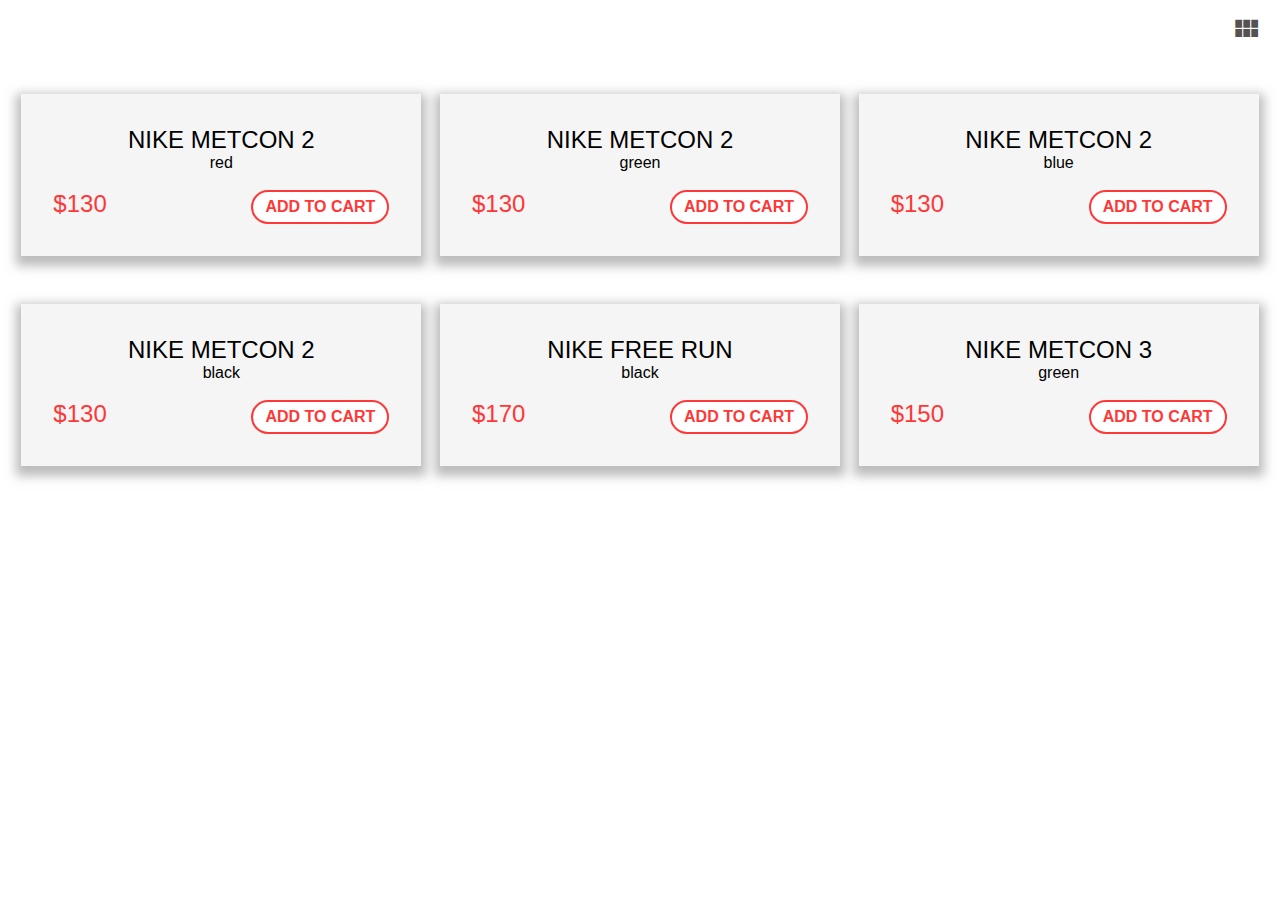
==== index.html @ db2c4967 "2b9c166" ====
<!doctype html><html lang="en"><head><meta charset="utf-8"/><meta name="viewport" content="width=device-width,initial-scale=1"/><title>HW-RA-2-2</title><script defer="defer" src="/static/js/main.b2b4c631.js"></script><link href="/static/css/main.3e2b512f.css" rel="stylesheet"></head><body><noscript>You need to enable JavaScript to run this app.</noscript><div id="root"></div></body></html>
---- static/css/main.3e2b512f.css ----
@import url(https://fonts.googleapis.com/icon?family=Material+Icons);body{-webkit-font-smoothing:antialiased;-moz-osx-font-smoothing:grayscale;font-family:-apple-system,BlinkMacSystemFont,Segoe UI,Roboto,Oxygen,Ubuntu,Cantarell,Fira Sans,Droid Sans,Helvetica Neue,sans-serif;margin:0}code{font-family:source-code-pro,Menlo,Monaco,Consolas,Courier New,monospace}.main-content{box-sizing:border-box;padding:12px}.top{display:flex;justify-content:flex-end;width:100%}.switch-btn{-webkit-appearance:none;-moz-appearance:none;background-color:#fff;border:none;color:#535353;font-size:32px}.cards-content{flex-wrap:wrap;justify-content:space-around;margin-top:24px;width:100%}.card-content,.cards-content{box-sizing:border-box;display:flex}.card-content{align-items:center;background-color:#f5f5f5;box-shadow:0 5px 10px 5px hsla(0,0%,48%,.5);flex-direction:column;margin:24px 0;padding:32px;width:400px}.item-title{font-size:24px;text-transform:uppercase}.image{width:300px}.price-btn{display:flex;justify-content:space-between;width:100%}.item-price{color:#ff3737;font-size:24px}.item-btn{-webkit-appearance:none;-moz-appearance:none;background-color:#fff;border:2px solid #ff3737;border-radius:20px;color:#ff3737;font-size:16px;font-weight:700;padding:6px 12px;text-transform:uppercase}.list-content{width:100%}ul{margin:0;padding:0}li{list-style-type:none}.list-item-content{align-items:center;background-color:#f5f5f5;box-sizing:border-box;display:flex;justify-content:space-between;margin:3px 0;padding:6px 12px;width:100%}.image-list{width:100px}
/*# sourceMappingURL=main.3e2b512f.css.map*/
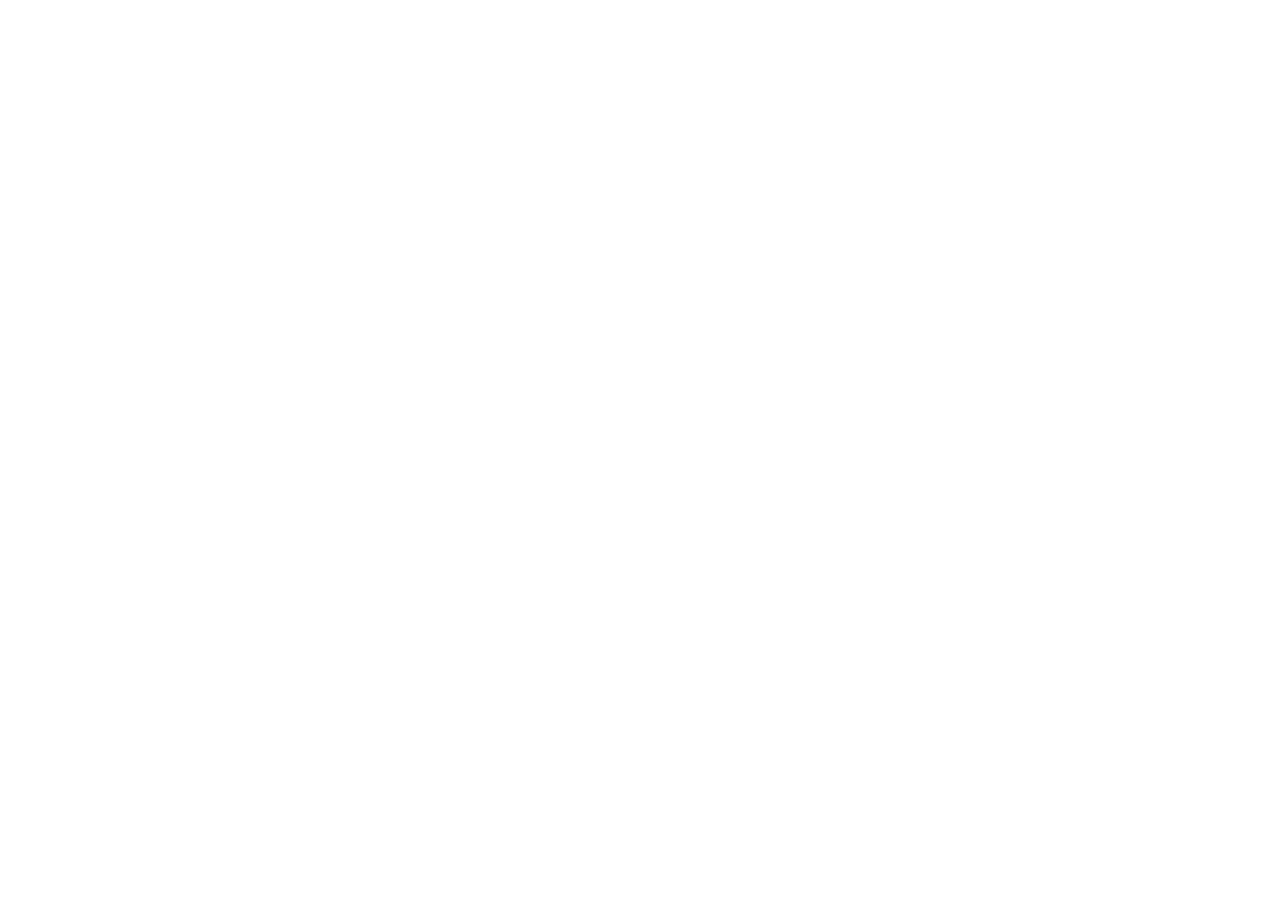
==== commit 39f17ddc: "Update index.html" ====
--- a/index.html
+++ b/index.html
@@ -1 +1 @@
-<!doctype html><html lang="en"><head><meta charset="utf-8"/><meta name="viewport" content="width=device-width,initial-scale=1"/><title>HW-RA-2-2</title><script defer="defer" src="/static/js/main.b2b4c631.js"></script><link href="/static/css/main.3e2b512f.css" rel="stylesheet"></head><body><noscript>You need to enable JavaScript to run this app.</noscript><div id="root"></div></body></html>+<!doctype html><html lang="en"><head><meta charset="utf-8"/><meta name="viewport" content="width=device-width,initial-scale=1"/><title>HW-RA-2-2</title><script defer="defer" src="/hw-ra-2-2/static/js/main.b2b4c631.js"></script><link href="/hw-ra-2-2/static/css/main.3e2b512f.css" rel="stylesheet"></head><body><noscript>You need to enable JavaScript to run this app.</noscript><div id="root"></div></body></html>
